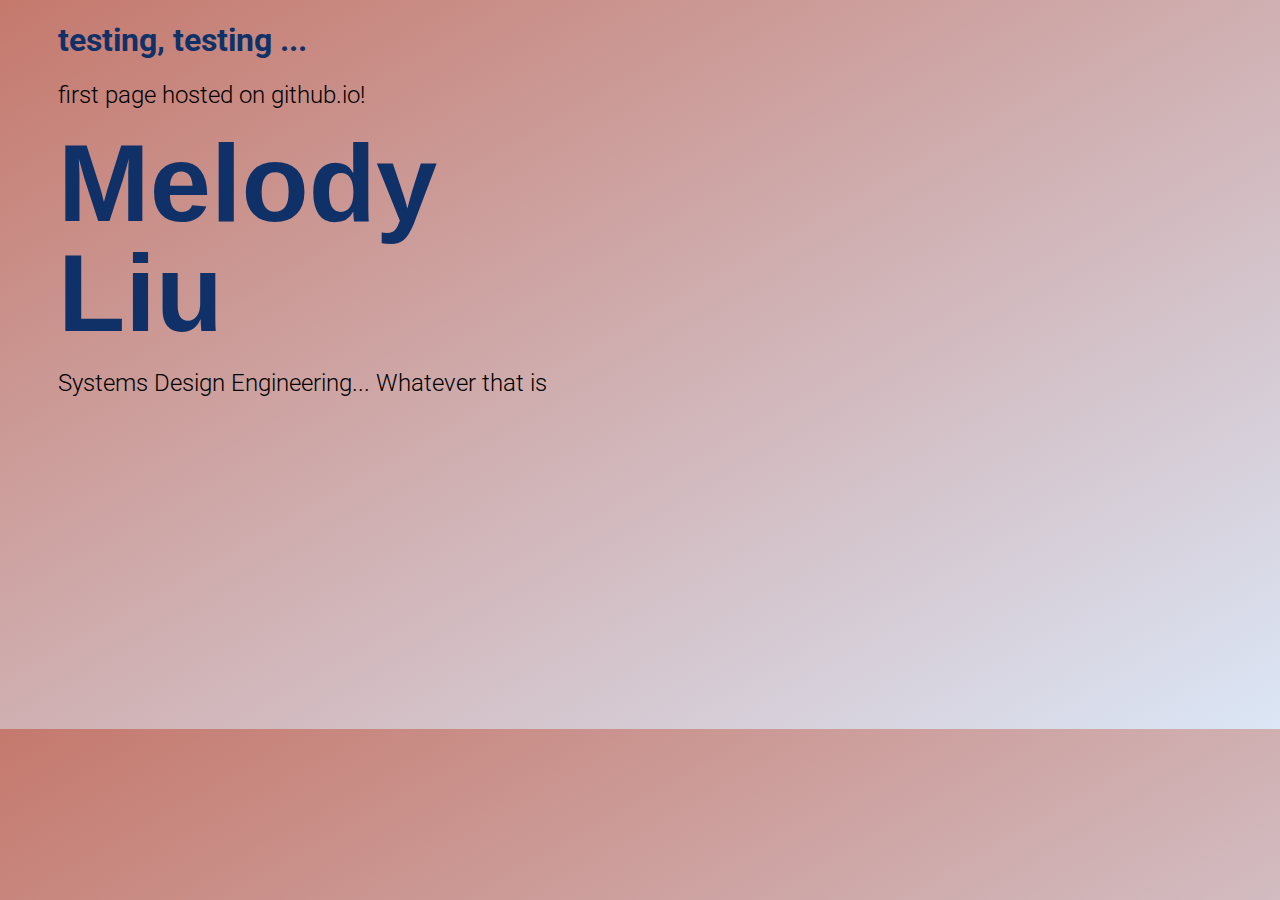
==== index.html @ 23f0ae4c "//" ====
<!DOCTYPE html>
<html> 
<head>
<link href="https://fonts.googleapis.com/css?family=Open+Sans|Quattrocento+Sans|Roboto|Source+Sans+Pro" rel="stylesheet">
<link rel="stylesheet" type = "text/css" href = 'styles/css/style.css'>
</head>
<body> 

<div id = "initial-gradient"></div>

<h1> testing, testing ... </h1>
<h2> first page hosted on github.io! </h1>
<div class="Header">
	<div class = "h1 Title-main blue">
	<div>Melody</div>
	<div>Liu</div>
	</div>
</div>
<h2> Systems Design Engineering... Whatever that is</h2>

</body>	

</html>
---- styles/css/style.css ----
h1{
	color: #0f3168;
	font-family: 'Roboto', sans-serif;
	padding-left: 50px;
}
h2{
	color:black;
	font-family: 'Roboto', sans-serif;
	font-weight: 300;
	padding-left: 50px;
}

.Header .Title-main{
	position: relative;
	top: -0.1vw;
}
.blue{
	color: #0f3168;
}

.h1{
	font-size: 8.60vw;
	line-height: 1;
	letter-spacing: 0;
	font-family: 'Arial', sans-serif;
	font-weight: 700;
	padding-left: 50px;
}

body{
	height: 700px;
	background:white;
	background: -webkit-linear-gradient(left top, #C5796D, #DBE6F6); /* Safari 5.1-6.0 */
	background: -o-linear-gradient(bottom right, #C5796D, #DBE6F6); /* Opera 11.1-12.0 */
	background: -moz-linear-gradient(bottom right, #C5796D, #DBE6F6); /*Firefox3.6-15*/
	background: linear-gradient(to bottom right, #C5796D, #DBE6F6); /* the rest! */
}
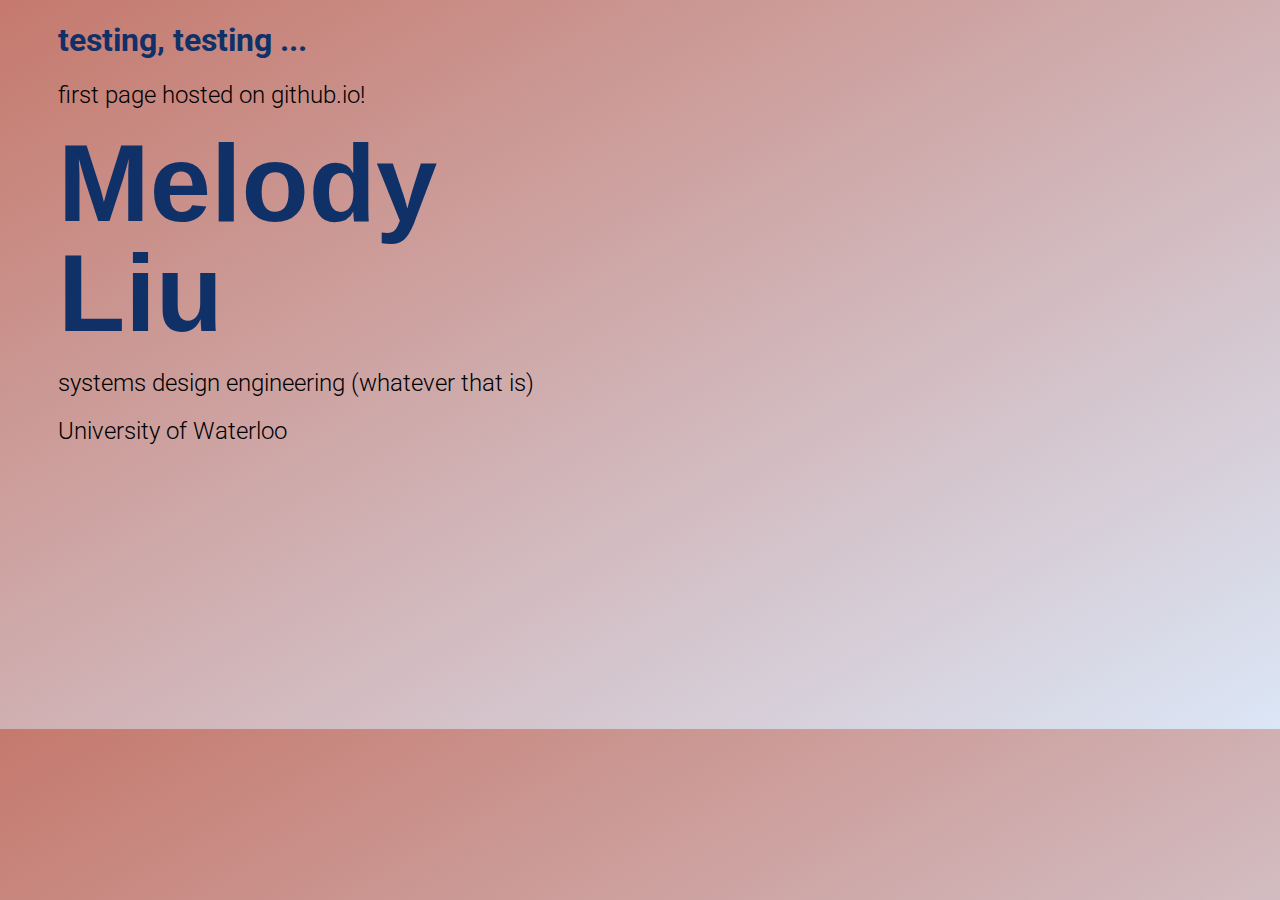
==== commit b4b42c79: "//" ====
--- a/index.html
+++ b/index.html
@@ -16,7 +16,8 @@
 	<div>Liu</div>
 	</div>
 </div>
-<h2> Systems Design Engineering... Whatever that is</h2>
+<h2> systems design engineering (whatever that is) </h2>
+<h2> University of Waterloo </h2>
 
 </body>	
 
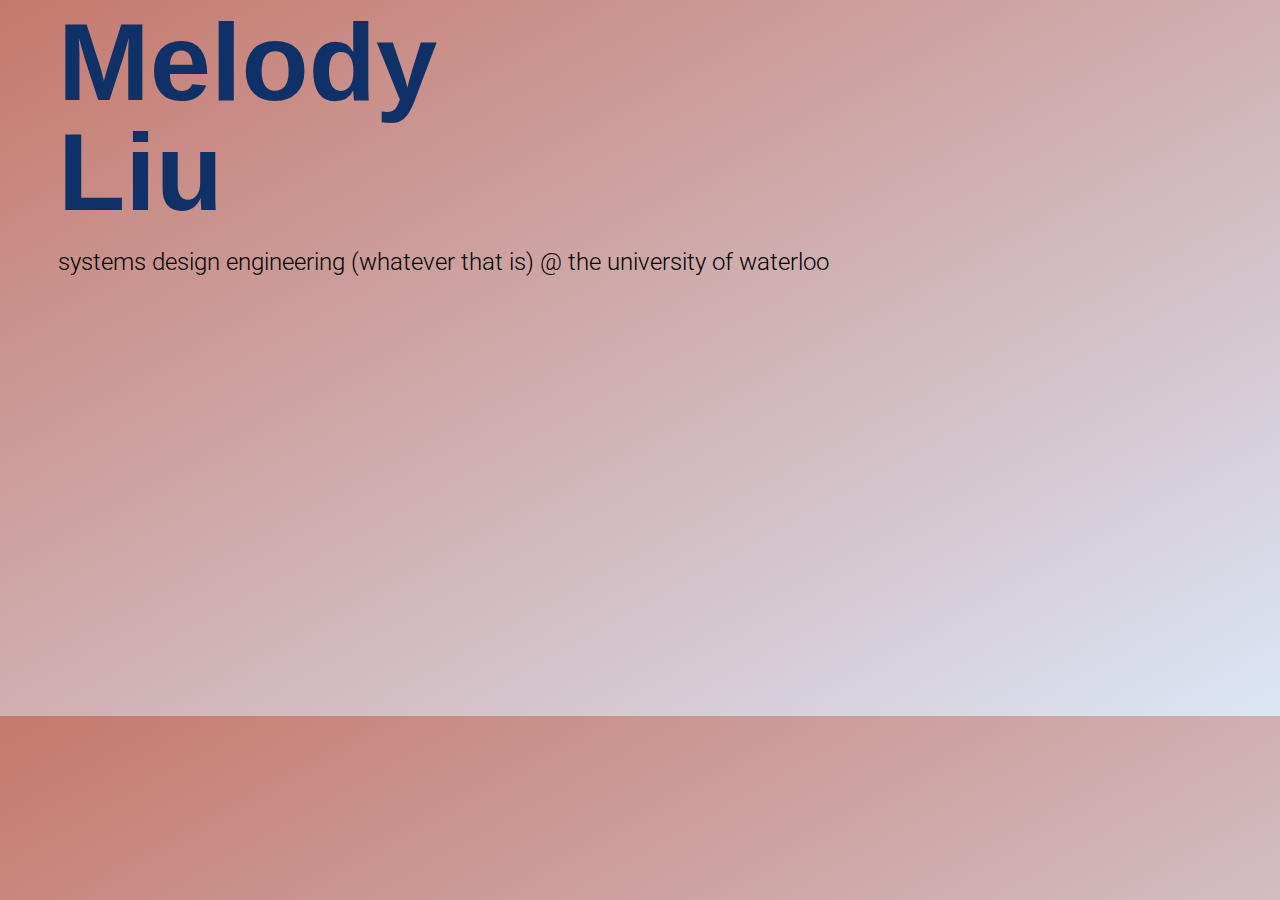
==== commit 1a75450b: "//" ====
--- a/index.html
+++ b/index.html
@@ -8,16 +8,13 @@
 
 <div id = "initial-gradient"></div>
 
-<h1> testing, testing ... </h1>
-<h2> first page hosted on github.io! </h1>
 <div class="Header">
 	<div class = "h1 Title-main blue">
 	<div>Melody</div>
 	<div>Liu</div>
 	</div>
 </div>
-<h2> systems design engineering (whatever that is) </h2>
-<h2> University of Waterloo </h2>
+<h2> systems design engineering (whatever that is) @ the university of waterloo </h2>
 
 </body>	
 
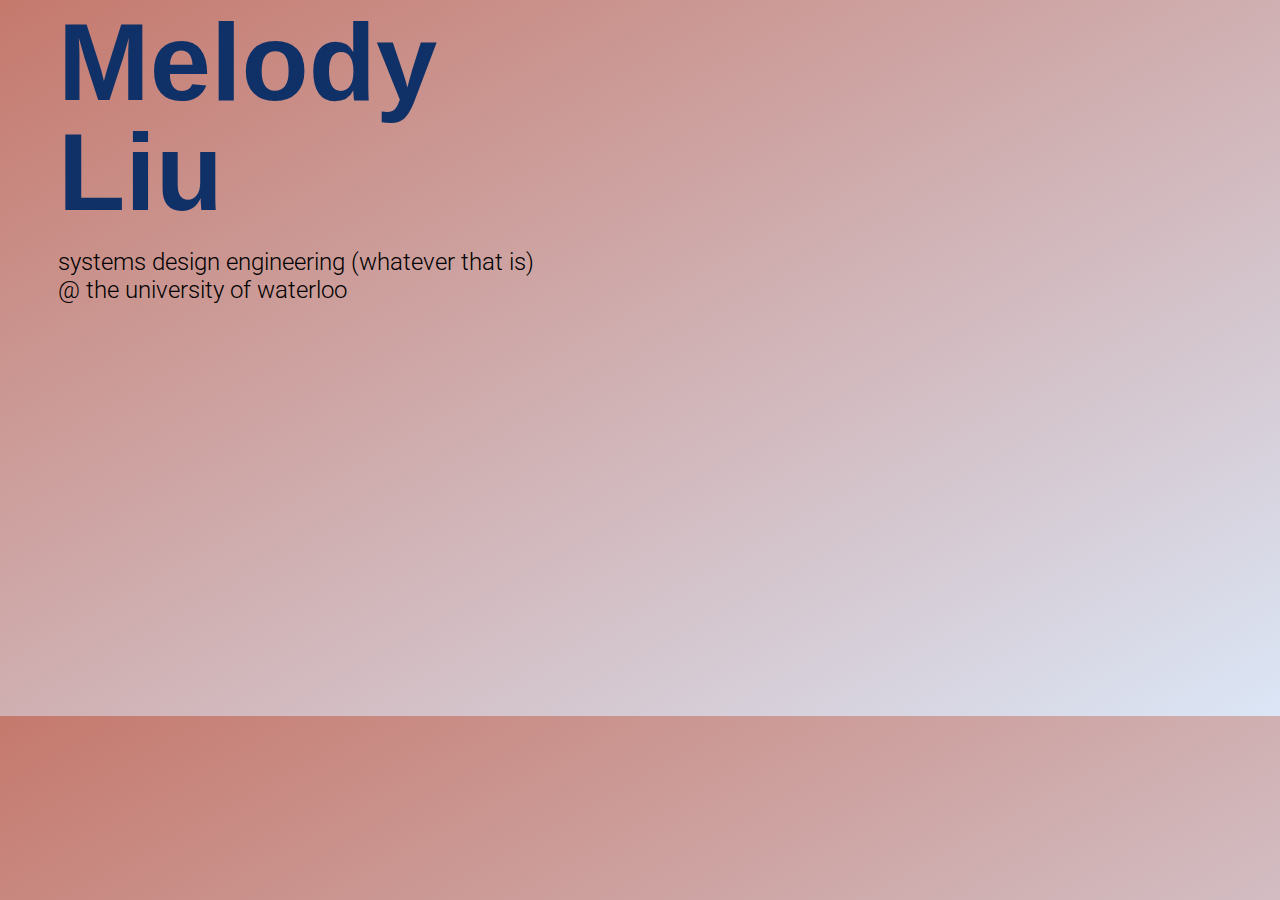
==== commit 6c6a9b7a: "//" ====
--- a/index.html
+++ b/index.html
@@ -14,7 +14,7 @@
 	<div>Liu</div>
 	</div>
 </div>
-<h2> systems design engineering (whatever that is) @ the university of waterloo </h2>
+<h2> systems design engineering (whatever that is) <br> @ the university of waterloo </br></h2>
 
 </body>	
 
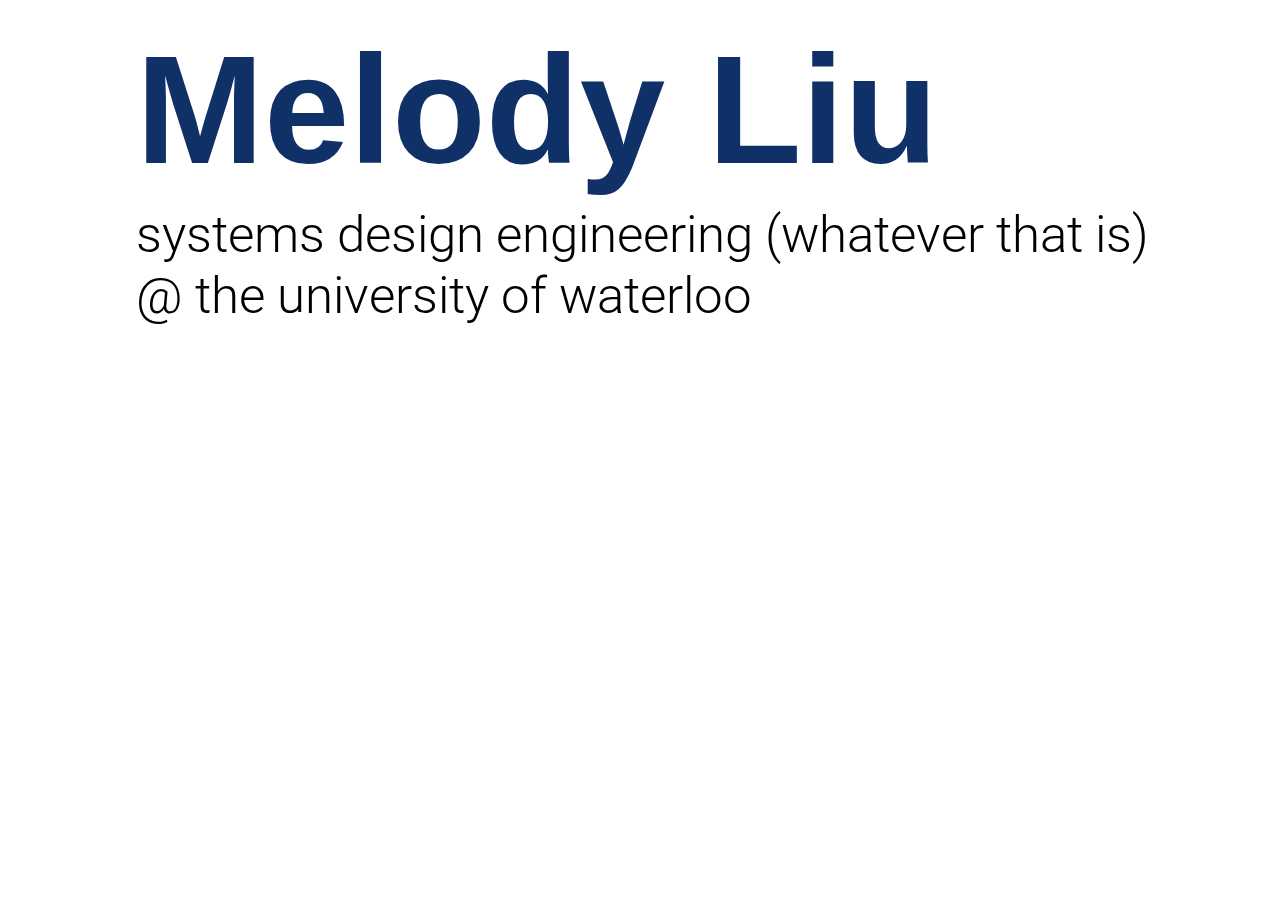
==== commit a5536a47: "//" ====
--- a/index.html
+++ b/index.html
@@ -10,8 +10,7 @@
 
 <div class="Header">
 	<div class = "h1 Title-main blue">
-	<div>Melody</div>
-	<div>Liu</div>
+	<div>Melody Liu</div>
 	</div>
 </div>
 <h2> systems design engineering (whatever that is) <br> @ the university of waterloo </br></h2>
--- a/styles/css/style.css
+++ b/styles/css/style.css
@@ -1,37 +1,41 @@
 h1{
 	color: #0f3168;
 	font-family: 'Roboto', sans-serif;
-	padding-left: 50px;
+	font-size: 4.00vw;
+	padding-left: 10vw;
 }
 h2{
 	color:black;
 	font-family: 'Roboto', sans-serif;
+	font-size: 4.00vw;
 	font-weight: 300;
-	padding-left: 50px;
+	padding-left: 10vw;
 }
 
 .Header .Title-main{
 	position: relative;
-	top: -0.1vw;
+	top: 2vw;
 }
 .blue{
 	color: #0f3168;
 }
 
 .h1{
-	font-size: 8.60vw;
+	font-size: 12.0vw;
 	line-height: 1;
 	letter-spacing: 0;
 	font-family: 'Arial', sans-serif;
 	font-weight: 700;
-	padding-left: 50px;
+	padding-left: 10vw;
 }
 
 body{
 	height: 700px;
-	background:white;
-	background: -webkit-linear-gradient(left top, #C5796D, #DBE6F6); /* Safari 5.1-6.0 */
-	background: -o-linear-gradient(bottom right, #C5796D, #DBE6F6); /* Opera 11.1-12.0 */
-	background: -moz-linear-gradient(bottom right, #C5796D, #DBE6F6); /*Firefox3.6-15*/
-	background: linear-gradient(to bottom right, #C5796D, #DBE6F6); /* the rest! */
+	/*background:white; /*sorry IE <=9 */
+	/*background: -webkit-linear-gradient(left top, #C5796D, #DBE6F6); /* Safari 5.1-6.0 */
+	/*background: -o-linear-gradient(bottom right, #C5796D, #DBE6F6); /* Opera 11.1-12.0 */
+	/*background: -moz-linear-gradient(bottom right, #C5796D, #DBE6F6); /*Firefox3.6-15*/
+	/*background: linear-gradient(to bottom right, #C5796D, #DBE6F6); /* the rest! */ 
+	background-image: url(../images.background.png);
+	background-repeat: repeat-x;
 }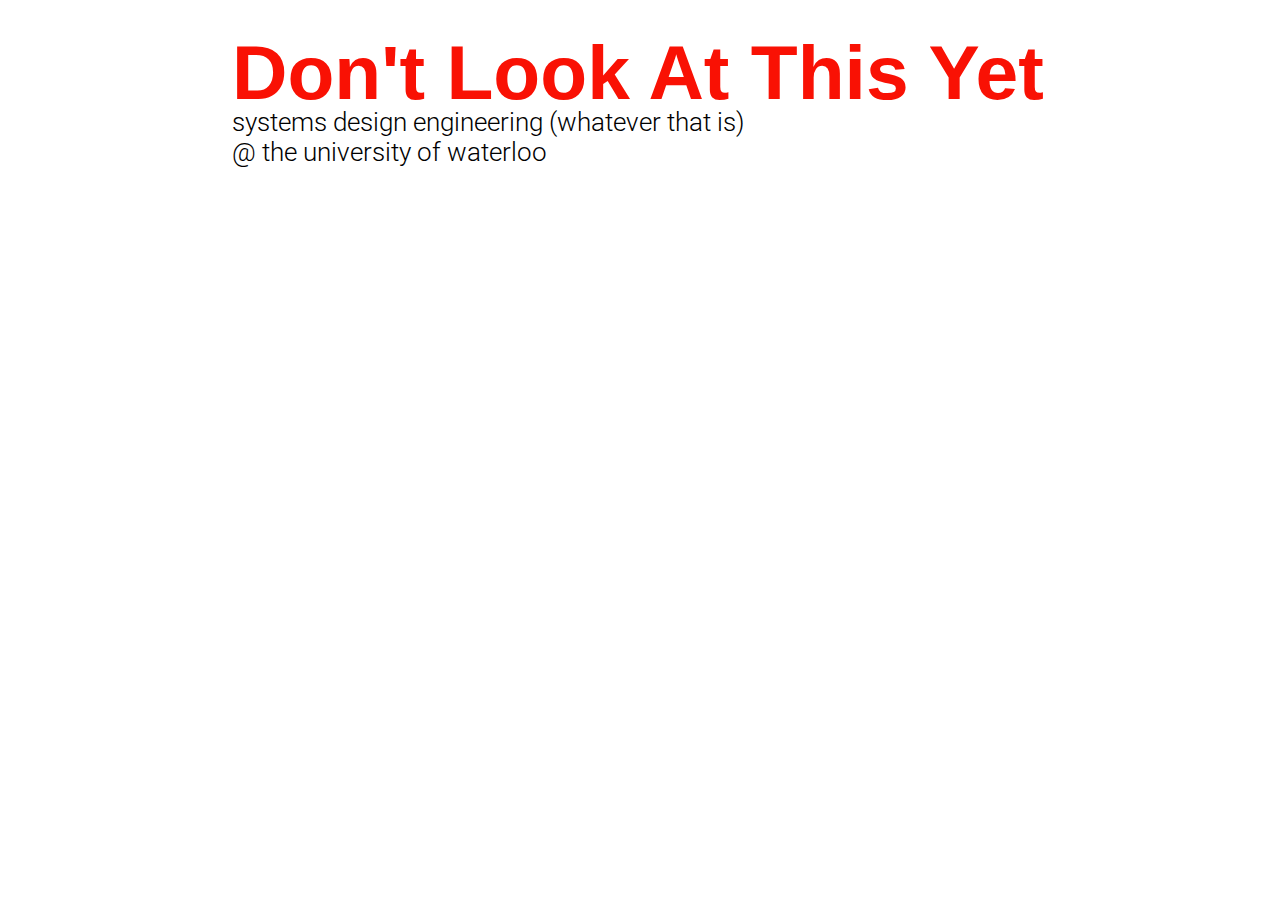
==== commit f3c7c15a: "fixing sufjan link" ====
--- a/index.html
+++ b/index.html
@@ -9,8 +9,8 @@
 <div id = "initial-gradient"></div>
 
 <div class="Header">
-	<div class = "h1 Title-main blue">
-	<div>Melody Liu</div>
+	<div class = "h1 Title-main red">
+	<div> Don't Look At This Yet</div>
 	</div>
 </div>
 <h2> systems design engineering (whatever that is) <br> @ the university of waterloo </br></h2>
--- a/styles/css/style.css
+++ b/styles/css/style.css
@@ -1,41 +1,42 @@
 h1{
 	color: #0f3168;
 	font-family: 'Roboto', sans-serif;
-	font-size: 4.00vw;
-	padding-left: 10vw;
+	font-size: 1.75vw;
+	padding-left: 17.5vw;
 }
 h2{
 	color:black;
 	font-family: 'Roboto', sans-serif;
-	font-size: 4.00vw;
+	font-size: 2vw;
 	font-weight: 300;
-	padding-left: 10vw;
+	padding-left: 17.5vw;
+	padding-top: 0.1vw;
 }
 
 .Header .Title-main{
 	position: relative;
 	top: 2vw;
 }
-.blue{
-	color: #0f3168;
+.red{
+	color: #f91104;
 }
 
 .h1{
-	font-size: 12.0vw;
+	font-size: 6vw;
 	line-height: 1;
 	letter-spacing: 0;
 	font-family: 'Arial', sans-serif;
 	font-weight: 700;
-	padding-left: 10vw;
+	padding-left: 17.5vw;
 }
 
 body{
-	height: 700px;
-	/*background:white; /*sorry IE <=9 */
+/*	height: 700px;
+*/	/*background:white; /*sorry IE <=9 */
 	/*background: -webkit-linear-gradient(left top, #C5796D, #DBE6F6); /* Safari 5.1-6.0 */
 	/*background: -o-linear-gradient(bottom right, #C5796D, #DBE6F6); /* Opera 11.1-12.0 */
 	/*background: -moz-linear-gradient(bottom right, #C5796D, #DBE6F6); /*Firefox3.6-15*/
 	/*background: linear-gradient(to bottom right, #C5796D, #DBE6F6); /* the rest! */ 
-	background-image: url(../images.background.png);
+	background-image: url(C:\Users\liutm\Documents\Projects\79m\79m\images.background.png);
 	background-repeat: repeat-x;
 }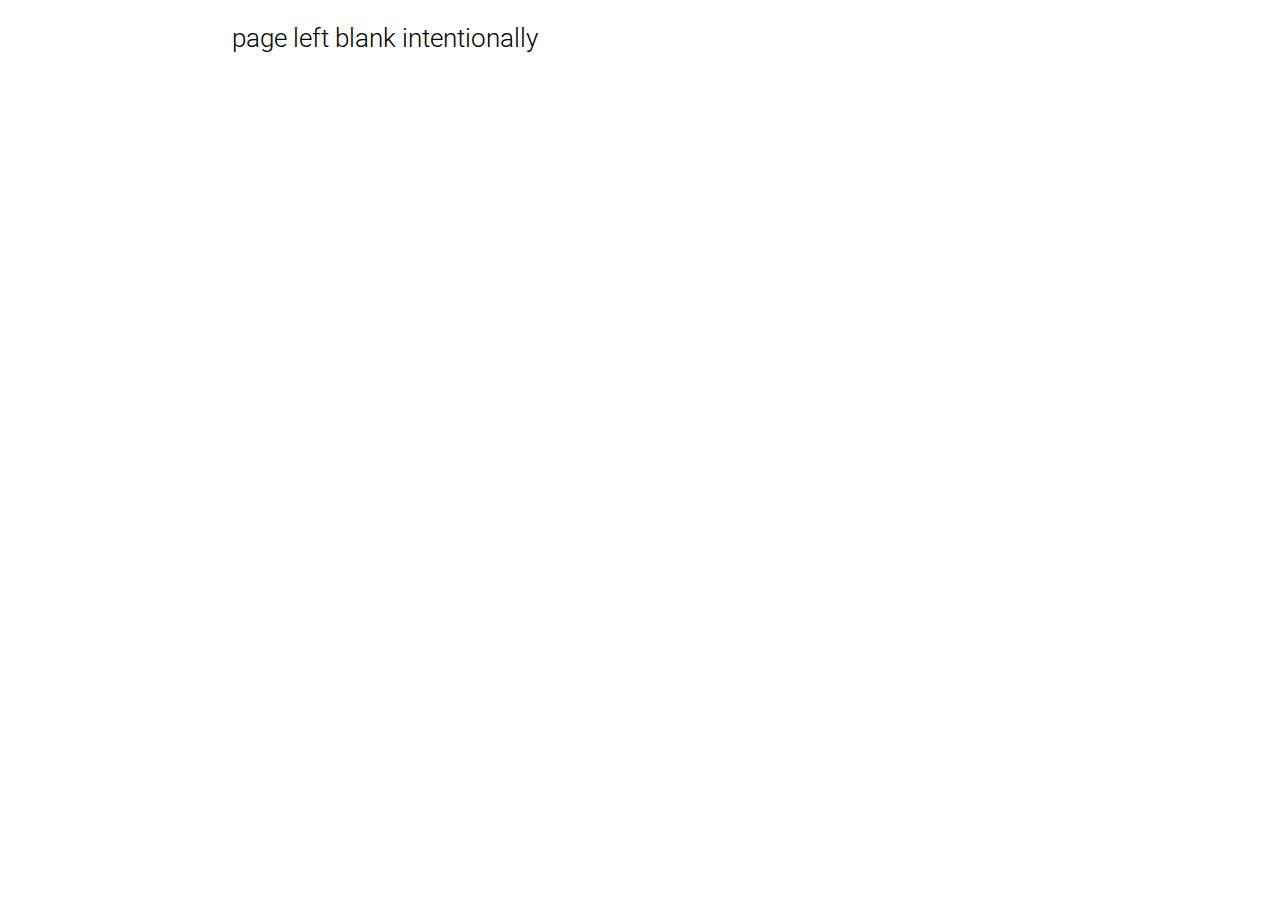
==== commit a9b18396: "adding index.html back" ====
--- a/index.html
+++ b/index.html
@@ -8,12 +8,12 @@
 
 <div id = "initial-gradient"></div>
 
-<div class="Header">
-	<div class = "h1 Title-main red">
-	<div> Don't Look At This Yet</div>
-	</div>
-</div>
-<h2> systems design engineering (whatever that is) <br> @ the university of waterloo </br></h2>
+<!--<div class="Header">-->
+	<!--<div class = "h1 Title-main red">-->
+	<!--<div>don't read this please</div>-->
+	<!--</div>-->
+<!--</div>-->
+<h2> page left blank intentionally </h2>
 
 </body>	
 
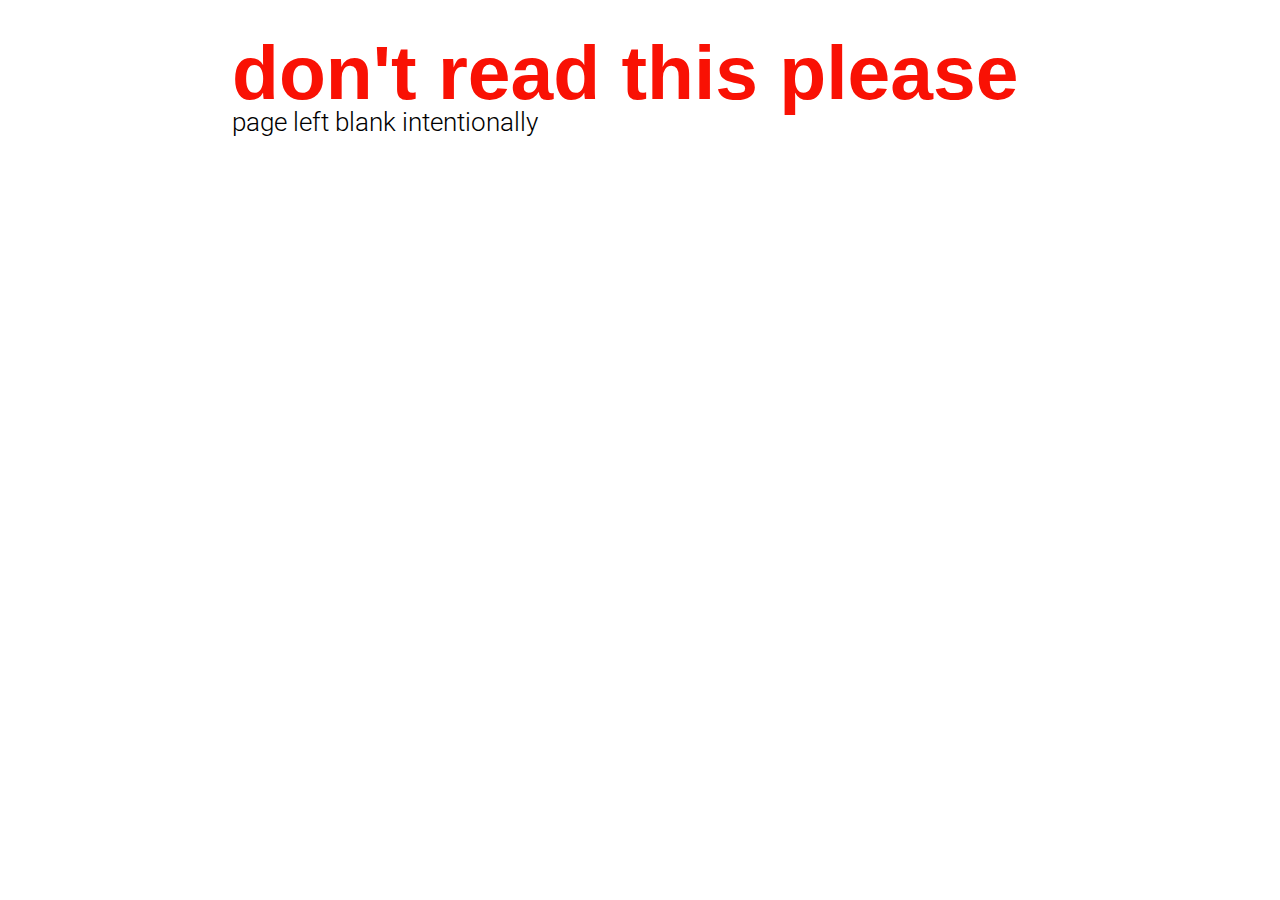
==== commit 37250663: "fix" ====
--- a/index.html
+++ b/index.html
@@ -8,11 +8,11 @@
 
 <div id = "initial-gradient"></div>
 
-<!--<div class="Header">-->
-	<!--<div class = "h1 Title-main red">-->
-	<!--<div>don't read this please</div>-->
-	<!--</div>-->
-<!--</div>-->
+<div class="Header">
+	<div class = "h1 Title-main red">
+	<div>don't read this please</div>
+	</div>
+</div>
 <h2> page left blank intentionally </h2>
 
 </body>	
